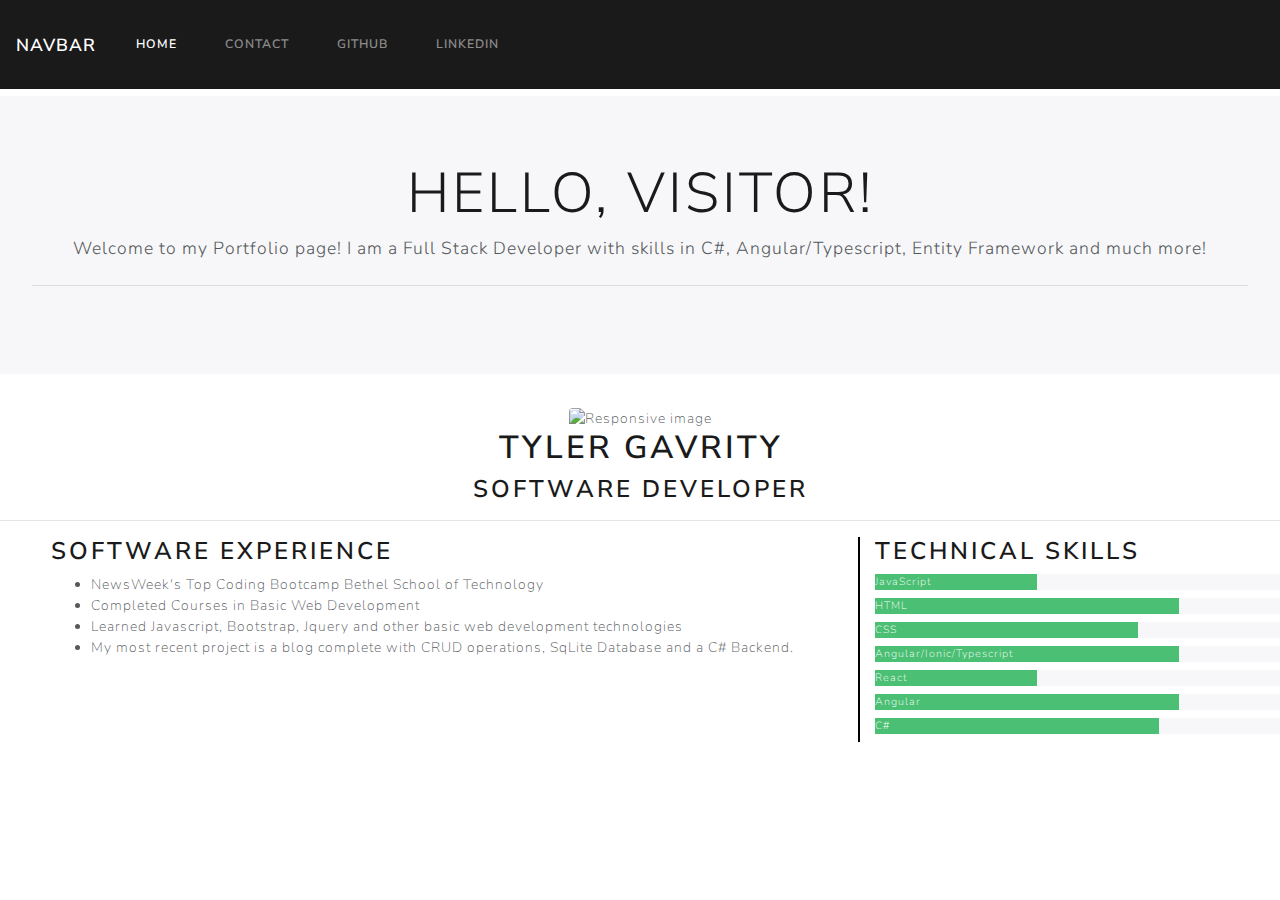
==== index.html @ d03f5ed7 "Add files via upload" ====
<!DOCTYPE html>
<html lang="en">

<head>
    <meta charset="UTF-8">
    <meta name="viewport" content="width=device-width, initial-scale=1.0">
    <title>Main - Responsive Web Workshop</title>
    <link rel="stylesheet" href="./stylesheets/bootstrap.min.css">
    <link rel="stylesheet" href="./stylesheets/styles.css">
</head>

<body>

    <nav class="navbar navbar-expand-lg fixed-top navbar-dark bg-primary">
        <a class="navbar-brand" href="#">Navbar</a>
        <button class="navbar-toggler" type="button" data-toggle="collapse" data-target="#navbarColor01"
            aria-controls="navbarColor01" aria-expanded="false" aria-label="Toggle navigation">
            <span class="navbar-toggler-icon"></span>
        </button>

        <div class="collapse navbar-collapse" id="navbarColor01">
            <ul class="navbar-nav mr-auto">
                <li class="nav-item active">
                    <a class="nav-link" href="index.html">Home <span class="sr-only">(current)</span></a>
                </li>
                <li class="nav-item">
                    <a class="nav-link" href="contact.html">Contact</a>
                </li>
                <li class="nav-item">
                    <a class="nav-link" href="https://github.com/tgavrity">Github</a>
                </li>
                <li class="nav-item">
                    <a class="nav-link" href="https://www.linkedin.com/in/tyler-gavrity/">LinkedIn</a>
                </li>

            </ul>

        </div>
    </nav>
    
    <div id="profile" class="text-center">
        <div class="jumbotron">
            <h1 class="display-4">Hello, Visitor!</h1>
            <p class="lead">Welcome to my Portfolio page! I am a Full Stack Developer with skills in C#, Angular/Typescript, Entity Framework and much more!</p>
            <hr class="my-4">
            <p></p>
            
          </div>

        <img class="img-fluid rounded" alt="Responsive image"
            src="https://media-exp1.licdn.com/dms/image/C4E03AQFafawoyf-BHg/profile-displayphoto-shrink_800_800/0/1648770619183?e=1655942400&v=beta&t=RGIguXphsH-gJlyIUuSQbSqQkZZ0jF8gkTMx68-uViU">
        <h1>Tyler Gavrity</h1>
        <h3>Software Developer</h3>
        <hr>

        


    </div>
    <div class="row">
        <div id="jobs" class="col-lg-8">
            <h3>Software Experience</h3>
            <ul>
                <li>NewsWeek's Top Coding Bootcamp Bethel School of Technology</li>
                <li>Completed Courses in Basic Web Development</li>
                <li>Learned Javascript, Bootstrap, Jquery and other basic web development technologies</li>
                <li>My most recent project is a blog complete with CRUD operations, SqLite Database and a C# Backend.</li>
            </ul>
        </div>

        <div id="skills" class="col-lg-4">
            <h3>Technical Skills</h3>
            <div class="progress">
                <div class="progress-bar bg-success text-left" role="progressbar" style="width: 40%" aria-valuenow="25"
                    aria-valuemin="0" aria-valuemax="100">JavaScript</div>
            </div>
            <div class="progress">
                <div class="progress-bar bg-success text-left" role="progressbar" style="width: 75%" aria-valuenow="50"
                    aria-valuemin="0" aria-valuemax="100">HTML</div>
            </div>
            <div class="progress">
                <div class="progress-bar bg-success text-left" role="progressbar" style="width: 65%" aria-valuenow="75"
                    aria-valuemin="0" aria-valuemax="100">CSS</div>
            </div>
            <div class="progress">
                <div class="progress-bar bg-success text-left" role="progressbar" style="width: 75%" aria-valuenow="25"
                    aria-valuemin="0" aria-valuemax="100">Angular/Ionic/Typescript</div>
            </div>
            <div class="progress">
                <div class="progress-bar bg-success text-left" role="progressbar" style="width: 40%" aria-valuenow="50"
                    aria-valuemin="0" aria-valuemax="100">React</div>
            </div>
            <div class="progress">
                <div class="progress-bar bg-success text-left" role="progressbar" style="width: 75%" aria-valuenow="75"
                    aria-valuemin="0" aria-valuemax="100">Angular</div>
            </div>
            <div class="progress">
                <div class="progress-bar bg-success text-left" role="progressbar" style="width: 70%" aria-valuenow="75"
                    aria-valuemin="0" aria-valuemax="100">C#</div>
            </div>
        </div>
    </div>
    <script src="https://code.jquery.com/jquery-3.4.1.slim.min.js"
        integrity="sha384-J6qa4849blE2+poT4WnyKhv5vZF5SrPo0iEjwBvKU7imGFAV0wwj1yYfoRSJoZ+n"
        crossorigin="anonymous"></script>
    <script src="https://cdn.jsdelivr.net/npm/popper.js@1.16.0/dist/umd/popper.min.js"
        integrity="sha384-Q6E9RHvbIyZFJoft+2mJbHaEWldlvI9IOYy5n3zV9zzTtmI3UksdQRVvoxMfooAo"
        crossorigin="anonymous"></script>
    <script src="https://stackpath.bootstrapcdn.com/bootstrap/4.4.1/js/bootstrap.min.js"
        integrity="sha384-wfSDF2E50Y2D1uUdj0O3uMBJnjuUD4Ih7YwaYd1iqfktj0Uod8GCExl3Og8ifwB6"
        crossorigin="anonymous"></script>
</body>

</html>
---- stylesheets/styles.css ----
#profile{
    margin-top: 7.5%;
}
    

#skills{
    border-left: 2px solid black;
}

#jobs{
    padding-left: 5%;
}
.progress{
    margin-bottom: 2%;
}

#contactForm{
    margin: 0 auto;
   
}
.form-control{
    border: 2px solid black;
}
img{
    max-width: 400px;
    max-height: 400px;
}
form{
    align-content: center;
}
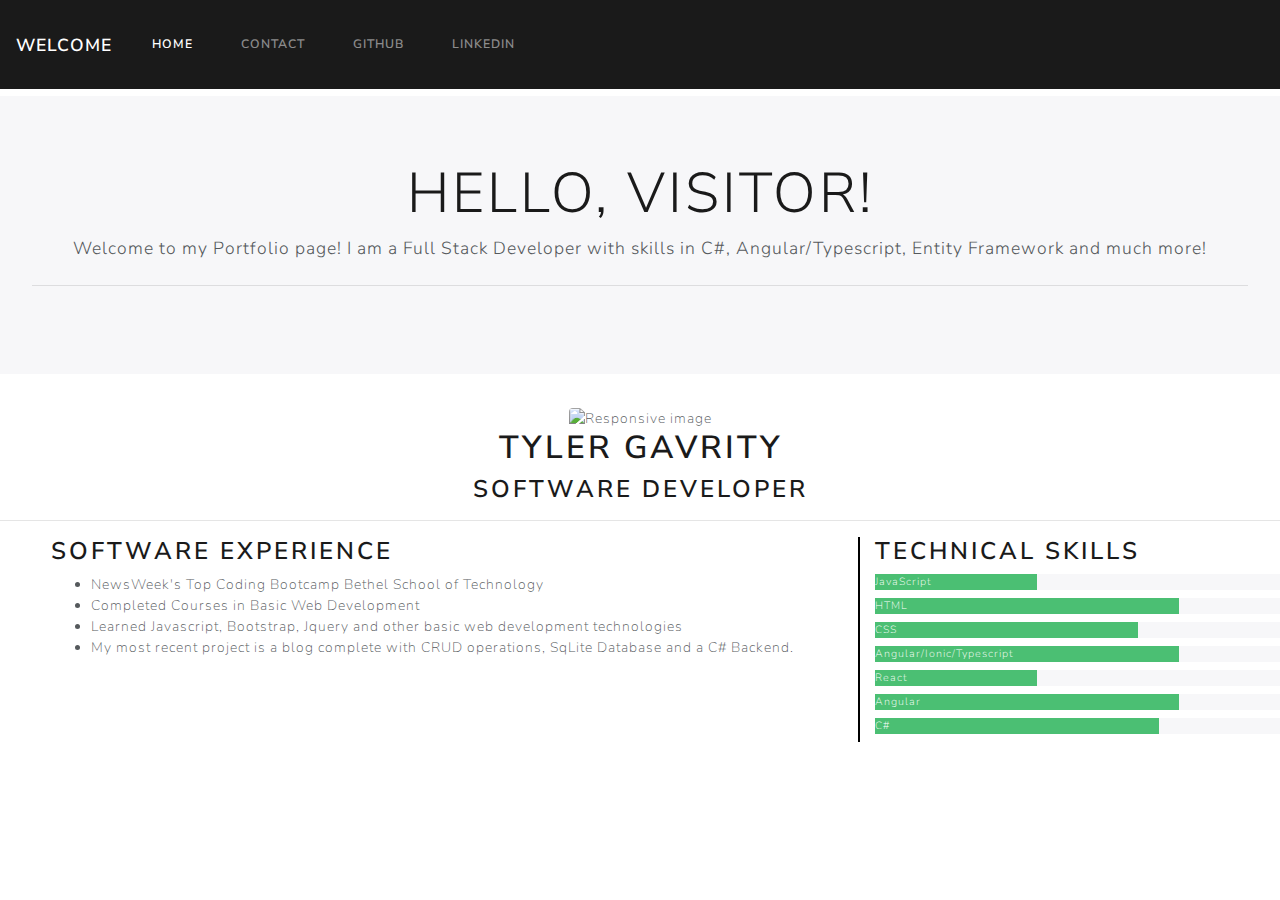
==== commit 3c1de9ae: "Update index.html" ====
--- a/index.html
+++ b/index.html
@@ -4,7 +4,7 @@
 <head>
     <meta charset="UTF-8">
     <meta name="viewport" content="width=device-width, initial-scale=1.0">
-    <title>Main - Responsive Web Workshop</title>
+    <title>Tyler Gavrity | Portfolio</title>
     <link rel="stylesheet" href="./stylesheets/bootstrap.min.css">
     <link rel="stylesheet" href="./stylesheets/styles.css">
 </head>
@@ -12,7 +12,7 @@
 <body>
 
     <nav class="navbar navbar-expand-lg fixed-top navbar-dark bg-primary">
-        <a class="navbar-brand" href="#">Navbar</a>
+        <a class="navbar-brand" href="#">Welcome</a>
         <button class="navbar-toggler" type="button" data-toggle="collapse" data-target="#navbarColor01"
             aria-controls="navbarColor01" aria-expanded="false" aria-label="Toggle navigation">
             <span class="navbar-toggler-icon"></span>
@@ -111,4 +111,4 @@
         crossorigin="anonymous"></script>
 </body>
 
-</html>+</html>
